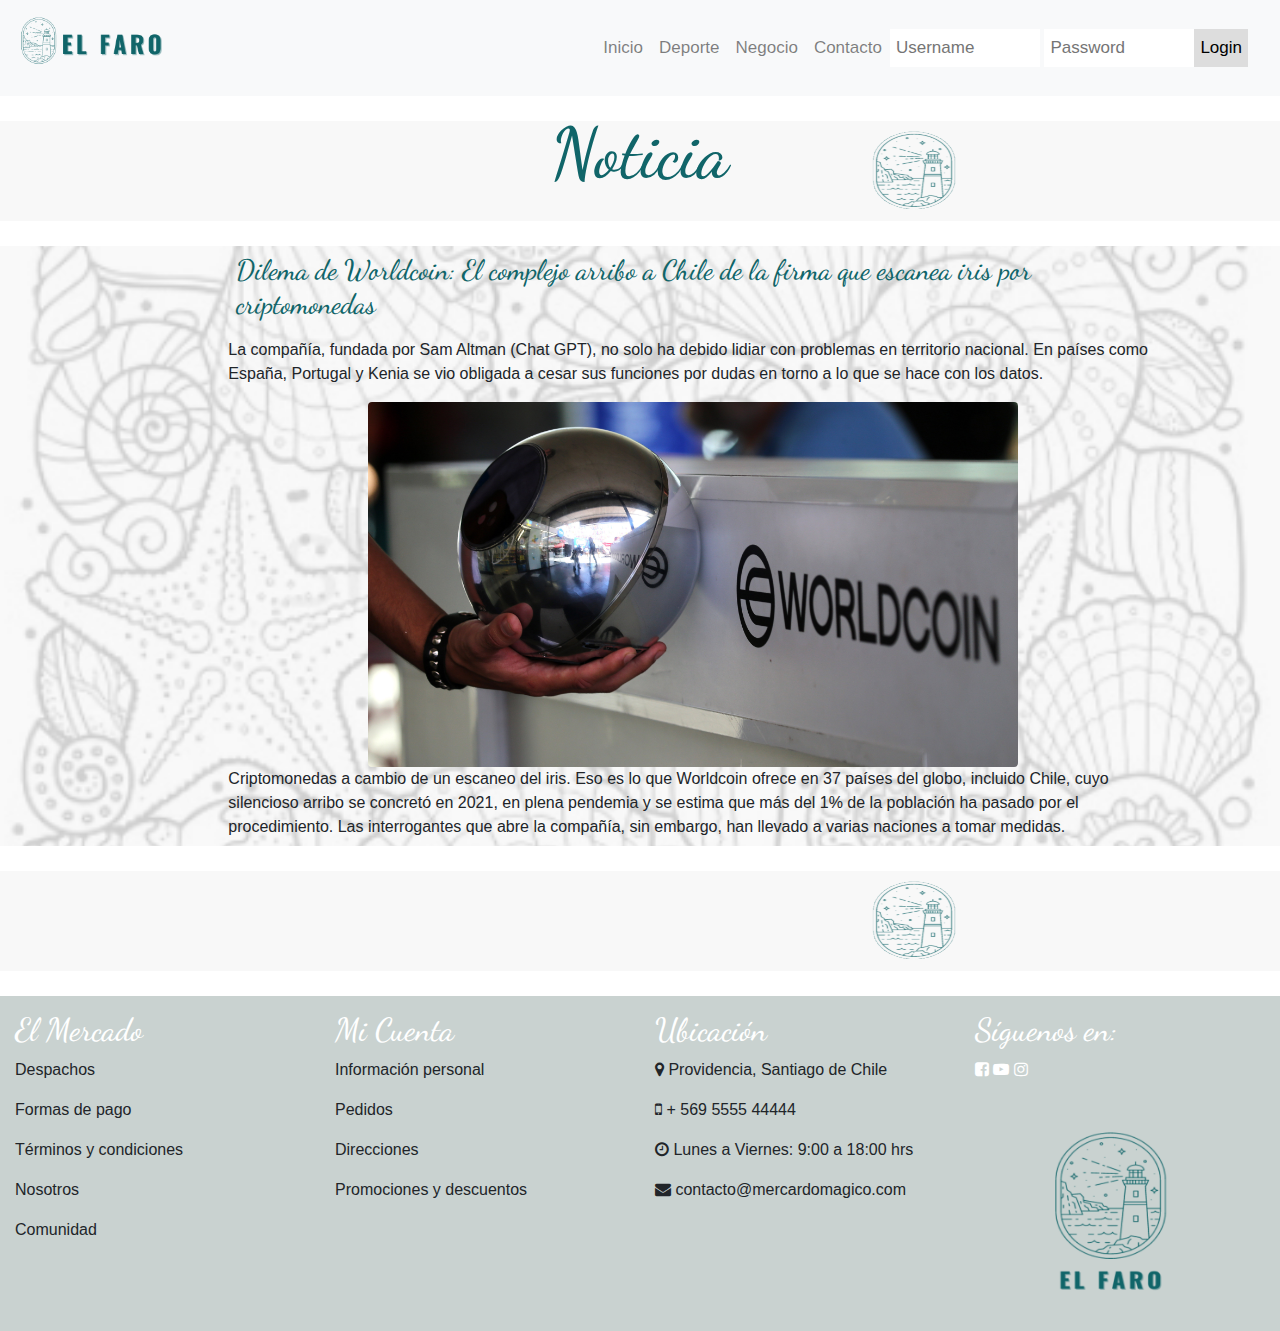
==== NOTICIA.html @ 7bae2035 "Add files via upload" ====
<!DOCTYPE html>
<html lang="es">
<head>
  <title>EL FARO - Periódico local</title>
  <meta charset="utf-8">
  <meta name="viewport" content="width=device-width, initial-scale=1">
  <link rel="icon" href="Imagenes/FavFar.png">
  <link rel="stylesheet" href="https://maxcdn.bootstrapcdn.com/bootstrap/4.5.2/css/bootstrap.min.css">
  <link rel="stylesheet"type="text/css" href="home.css">
  <link rel="stylesheet" href="http://cdnjs.cloudflare.com/ajax/libs/font-awesome/4.4.0/css/font-awesome.min.css">
  <!--  <link rel="preconnect" href="https://fonts.googleapis.com">
  <link rel="preconnect" href="https://fonts.gstatic.com" crossorigin>
  <link href="https://fonts.googleapis.com/css2?family=Oswald:wght@200..700&display=swap" rel="stylesheet">-->
  <script src="https://ajax.googleapis.com/ajax/libs/jquery/3.5.1/jquery.min.js"></script>
  <script src="https://cdnjs.cloudflare.com/ajax/libs/popper.js/1.16.0/umd/popper.min.js"></script>
  <script src="https://maxcdn.bootstrapcdn.com/bootstrap/4.5.2/js/bootstrap.min.js"></script>
 
   </head>
   </head>
     <body>
      <nav class="navbar navbar-expand-sm bg-light navbar-light justify-content-between sticky-top">

<!-- logo -->
      <a class="navbar-brand" href="#">
        <img src="Imagenes/LogoEF.png" alt="logo" style="width:150px;">
      </a>
      <button class="navbar-toggler" type="button" data-toggle="collapse" data-target="#navbarSupportedContent" aria-controls="navbarSupportedContent" aria-expanded="false" aria-label="Toggle navigation">
        <span class="navbar-toggler-icon"></span>
      </button>
<!-- Links del Nav -->
      <div class="topnav" id="navbarSupportedContent">
        <ul class="navbar-nav bg-light">
          <li class="nav-item">
            <a class="nav-link" href="#">Inicio</a>
          </li>
          <li class="nav-item">
            <a class="nav-link" href="#">Deporte</a>
          </li>
          <li class="nav-item">
            <a class="nav-link" href="#">Negocio</a>
          </li>
          <li class="nav-item">
            <a class="nav-link" href="#PiePagina">Contacto</a>
          </li>
		  <div class="login-container">
         <form action="/action_page.php">
          <input type="text" placeholder="Username" name="username">
         <input type="text" placeholder="Password" name="psw">
         <button type="submit">Login</button>
        </form>
              </div>
         </ul>
        </div>
    </nav>
	 
    <!-- Titulo Inicio -->      
        <div class="container-fluid ">
          <div class="row bgTitulo">
            <div class="col-12">
              <h1 class="text-center p-3" >Noticia</h1>
              </div>
            </div>
        </div>
<div class="bgNoticias">
   <div class="container-fluid">
          <div class="row">
		   <div class="col-sm-2">
		   </div>
            <div class="col-sm-9">
			<h3 class="text-left p-2">Dilema de Worldcoin: El complejo arribo a Chile de la firma que escanea iris por criptomonedas</h3>
                      <p class="text-left">La compañía, fundada por Sam Altman (Chat GPT), no solo ha debido lidiar con problemas en territorio nacional. 
					  En países como España, Portugal y Kenia se vio obligada a cesar sus funciones por dudas en torno a lo que se hace con los datos.</p>
					<center><img src="Imagenes/WorldcoinNoticia.jpg" class="rounded" alt="Destino" style="width:650px;"></center>
                      <p class="text-left">Criptomonedas a cambio de un escaneo del iris. Eso es lo que Worldcoin ofrece en 37 países del globo, incluido Chile, 
					  cuyo silencioso arribo se concretó en 2021, en plena pendemia y se estima que más del 1% de la población ha pasado por el procedimiento. 
                      Las interrogantes que abre la compañía, sin embargo, han llevado a varias naciones a tomar medidas.</p>
					
			  </div>
		 </div>
	</div>
</div>
<!-- Titulo Inicio -->      
        <div class="container-fluid ">
          <div class="row bgTitulo">
            <div class="col-12">
             
              </div>
            </div>
        </div>
<!-- Pie de página --> 
        <footer class="container-fluid">
          <div class="row">
		   <p id="PiePagina">
            <div class="col-sm-3">
                <h2>El Mercado</h2>
                <p>Despachos</p>
                <p>Formas de pago</p>
                <p>Términos y condiciones</p>
                <p>Nosotros</p>
                <p>Comunidad</p>
            </div>
          <div class="col-sm-3">
                <h2>Mi Cuenta</h2>
                <p>Información personal</p>
                <p>Pedidos</p>
                <p>Direcciones</p>
                <p>Promociones y descuentos</p>
          </div>
          <div class="col-sm-3">
                <h2>Ubicación</h2>
                <p><spam class="fa fa-map-marker"></spam> Providencia, Santiago de Chile</p>
                <p><spam class="fa fa-mobile"></spam> + 569 5555 44444</p>
                <p><spam  class="fa fa-clock-o"></spam> Lunes a Viernes: 9:00 a 18:00 hrs</p>
                <p><spam class="fa fa-envelope"></spam> contacto@mercardomagico.com</p>  
          </div>
          <div class="col-sm-3">
                <div> 
                    <h2>Síguenos en:</h2>  
                    <a href="https://www.facebook.com/" ><spam class="fa fa-facebook-square icon-success"></spam></a>
                    <a href="https://www.youtube.com/" ><spam class="fa fa-youtube-play icon-success"></spam></a>
                    <a href="https://www.instagram.com/"><spam class="fa fa-instagram icon-success"></spam></a>
                <div>
                    </br>
                    <img src="Imagenes/Icon-Footer-Faro.png" alt="Icon" style="width:230px; height:210px;">
                </div>
              </div>
            </div>
          </div>
        </footer>
     </body>
<!-- script galeria --> 
  <script type="text/javascript" src="home.js"></script>
</html>
---- home.css ----
@font-face{
	 
    font-family:Titulos;
    src: url("DancingScript.ttf");
}

.fondo {
  background-color: #f5f5f5;
  color: white;
}
 h1{
    font-family: Titulos; 
    color: #106569;
    font-size: 70px; 
}

.border {
    display: inline-block;
    width: 350px;
    height: 220px;
    margin: 0px; 
}

h3{
    font-family: Titulos; 
    color: #106569; 
}
h2{
    font-family: Titulos; 
    color: #ffffff; 
}	
	
h4{
    font-family: Titulos; 
    color: #31231e; 
	font-size: 40px;
	
}	

.icon-success {
  color: #ffffff;
}

/* Para que el carrosel responsive */
.carousel-inner img{
    width: 100%;
    height: 100%;
}
.bgNoticias {
    background: url(Imagenes/bgNoticia.png) no-repeat center; 
    background-size: cover;
    height: 600px;
    position: relative;
}
.bgTitulo{
    background: url(Imagenes/bgTitulo.png) no-repeat center; 
    background-size: 1300px 100px;
    height: 150px;
    position: relative;
}
   
footer {
    background-color: #c9d2d0;
    color: 31231e;
    padding: 15px;
}



/* Estilo navbar */
.topnav {
  overflow: hidden;
 /* background-color: #e9e9e9;*/
}

/* Navbar links */
.topnav a {
  float: left;
  display: block;
  color: black;
  text-align: center;
  padding: 14px 16px;
  text-decoration: none;
  font-size: 17px;
}

/* Navbar links on mouse-over */
.topnav a:hover {
  background-color: #3E7A7D;
  color: white;
}

/* Active/current link 
.topnav a.active {
  background-color: #2196F3;
  color: white;
}*/

/* Style the input container */
.topnav .login-container {
  float: right;
}

/* Style the input field inside the navbar */
.topnav input[type=text] {
  padding: 6px;
  margin-top: 8px;
  font-size: 17px;
  border: none;
  width: 150px; /* adjust as needed (as long as it doesn't break the topnav) */
}

/* Style the button inside the input container */
.topnav .login-container button {
  float: right;
  padding: 6px;
  margin-top: 8px;
  margin-right: 16px;
  background: #ddd;
  font-size: 17px;
  border: none;
  cursor: pointer;
}
.topnav .login-container button:hover {
  background-color: #3E7A7D;
}

/* Add responsiveness - On small screens, display the navbar vertically instead of horizontally */
@media screen and (max-width: 600px) {
  .topnav .login-container {
    float: none;
  }
  .topnav a, .topnav input[type=text], .topnav .login-container button {
    float: none;
    display: block;
    text-align: left;
    width: 100%;
    margin: 0;
    padding: 14px;
  }
  .topnav input[type=text] {
    border: 1px solid #white;
  }
}
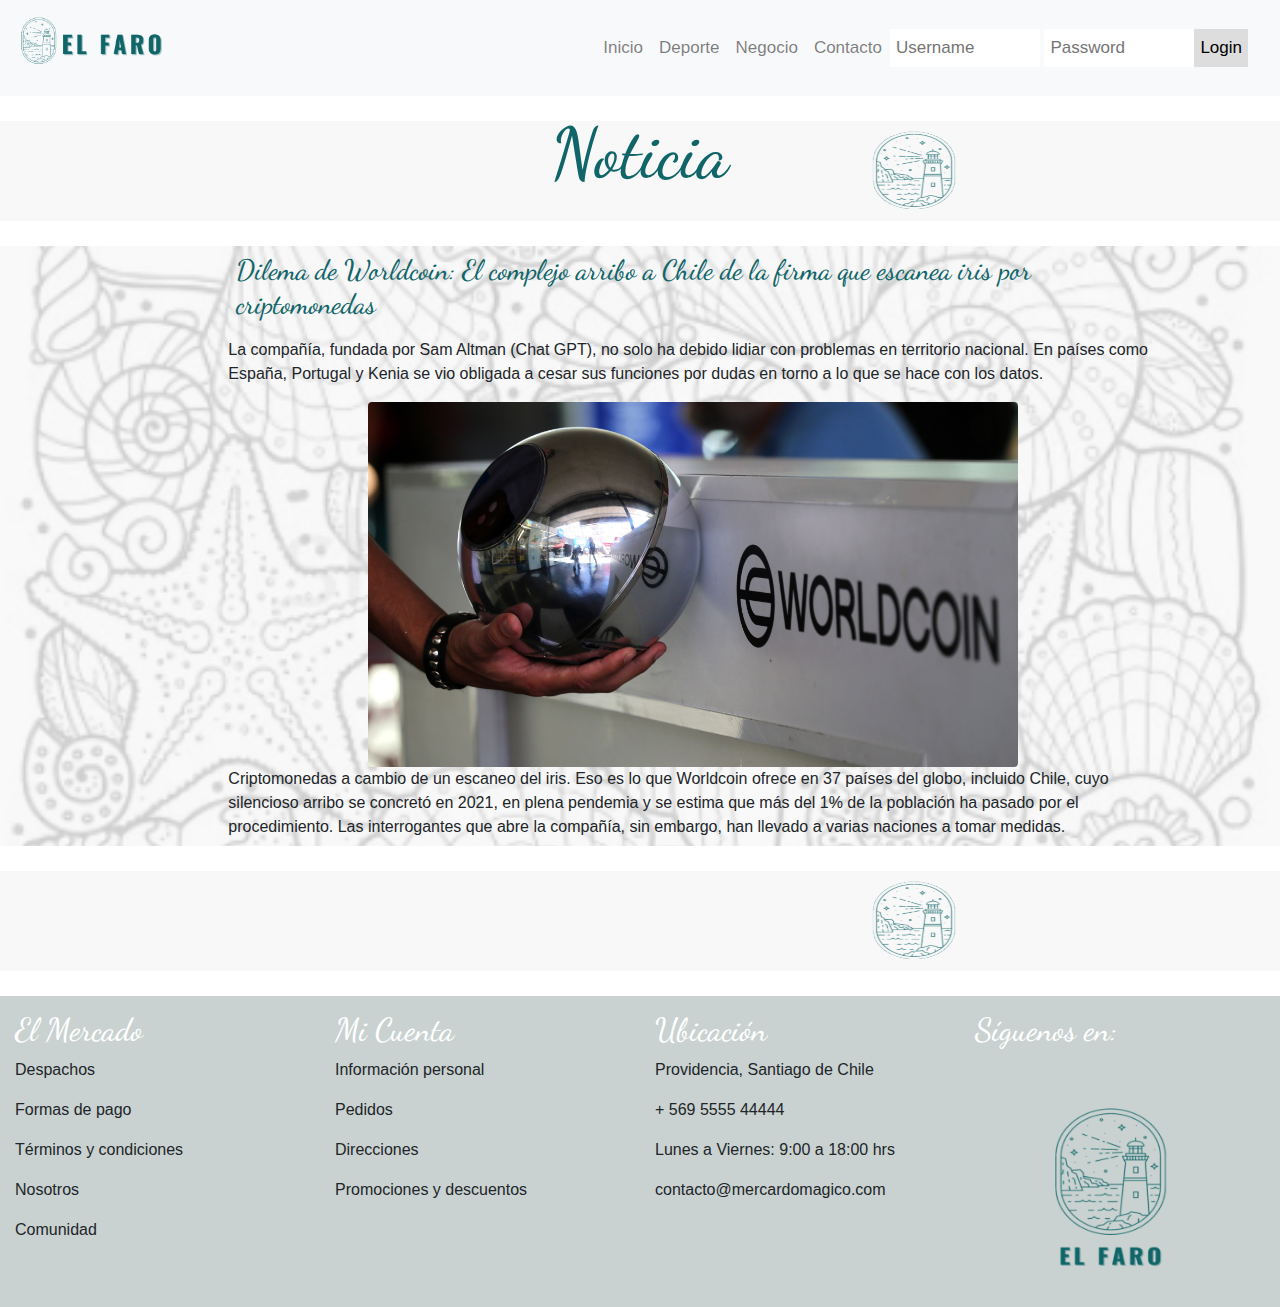
==== commit c0304690: "Update NOTICIA.html" ====
--- a/NOTICIA.html
+++ b/NOTICIA.html
@@ -7,10 +7,9 @@
   <link rel="icon" href="Imagenes/FavFar.png">
   <link rel="stylesheet" href="https://maxcdn.bootstrapcdn.com/bootstrap/4.5.2/css/bootstrap.min.css">
   <link rel="stylesheet"type="text/css" href="home.css">
-  <link rel="stylesheet" href="http://cdnjs.cloudflare.com/ajax/libs/font-awesome/4.4.0/css/font-awesome.min.css">
-  <!--  <link rel="preconnect" href="https://fonts.googleapis.com">
+ <!--  <link rel="preconnect" href="https://fonts.googleapis.com">-->
   <link rel="preconnect" href="https://fonts.gstatic.com" crossorigin>
-  <link href="https://fonts.googleapis.com/css2?family=Oswald:wght@200..700&display=swap" rel="stylesheet">-->
+ <!--  <link href="https://fonts.googleapis.com/css2?family=Oswald:wght@200..700&display=swap" rel="stylesheet">-->
   <script src="https://ajax.googleapis.com/ajax/libs/jquery/3.5.1/jquery.min.js"></script>
   <script src="https://cdnjs.cloudflare.com/ajax/libs/popper.js/1.16.0/umd/popper.min.js"></script>
   <script src="https://maxcdn.bootstrapcdn.com/bootstrap/4.5.2/js/bootstrap.min.js"></script>
